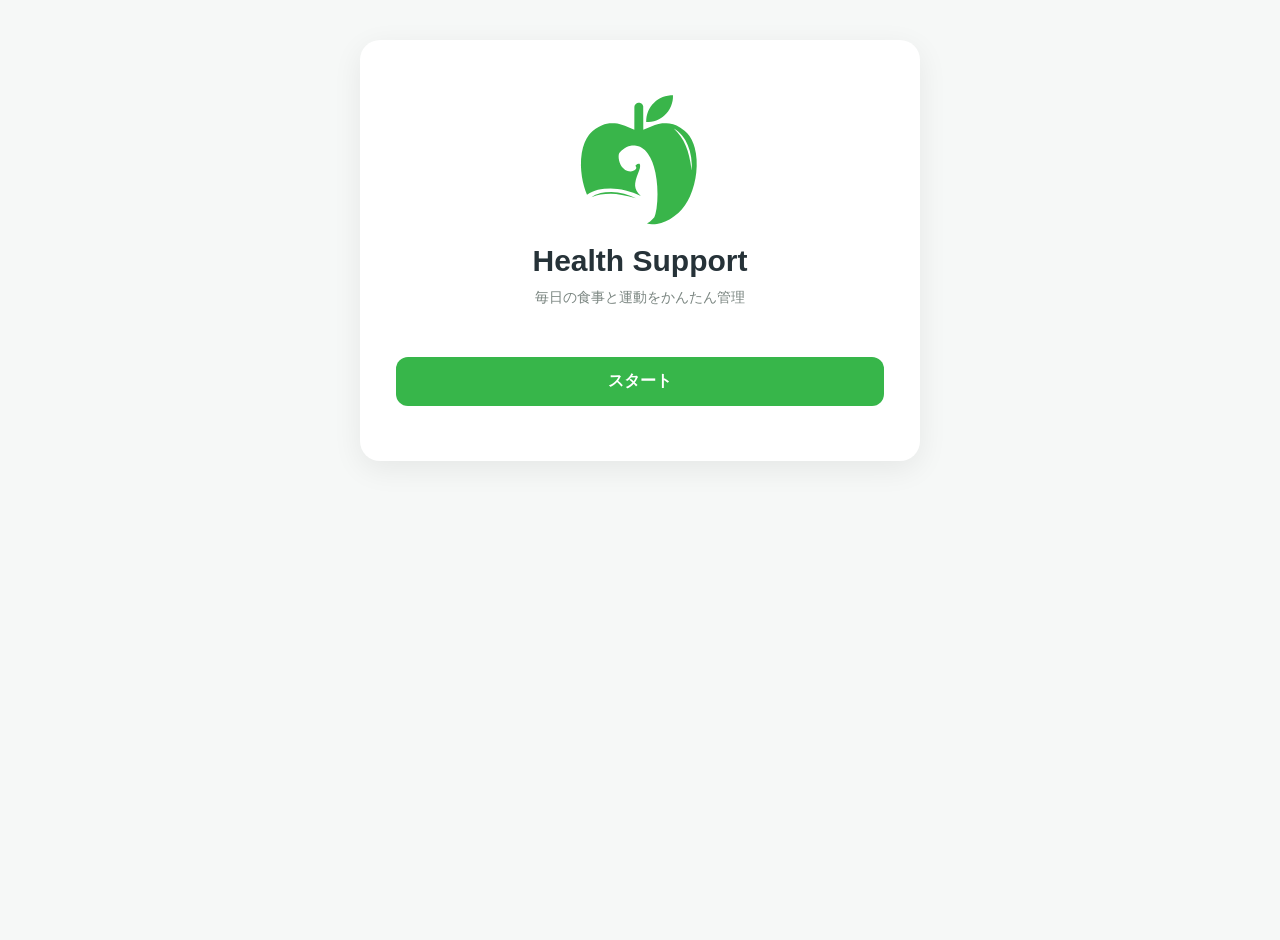
==== index.html @ 35c46b42 "Update health tracking flow and goal inputs" ====
<!DOCTYPE html>
<html lang="ja">
<head>
    <meta charset="UTF-8">
    <meta name="viewport" content="width=device-width, initial-scale=1.0">
    <link rel="stylesheet" href="れんじ.css">
    <title>Health Support</title>
</head>
<body>
    <main>
        <!-- スタート画面 -->
        <div id="suta-togamen">
            <img src="logo.svg" alt="アプリロゴ" class="app-logo">
            <h1 class="app-title">Health Support</h1>
            <p class="app-subtitle">毎日の食事と運動をかんたん管理</p>
            <button id="sutatobotan">スタート</button>
        </div>

        <!-- 初期入力画面 -->
        <div class="hidden" id="syokinyuuryoku">
            <h1>性別</h1>
            <label>
                <input type="radio" name="gender" value="男性">男性
            </label>
            <label>
                <input type="radio" name="gender" value="女性">女性
            </label>

            <h1>年齢</h1>
            <select name="年齢" id="nenrei">
                <option value="">1つ選択してください</option>
                <option value="seinen">18〜29歳</option>
                <option value="tyuunen">30〜49歳</option>
                <option value="kounen">50〜64歳</option>
            </select>

            <h1>身長</h1>
            <p>身長を入力してください</p>
            <div class="input-unit">
                <input type="number" id="shintyo" min="120" max="230" step="0.1" inputmode="decimal" placeholder="例：170">
                <span>cm</span>
            </div>

            <h1>体重</h1>
            <p>現在の体重を入力してください</p>
            <div class="input-unit">
                <input type="number" id="taiju" min="30" max="250" step="0.1" inputmode="decimal" placeholder="例：60">
                <span>kg</span>
            </div>

            <div class="hidden" id="mokuhyou">
                <h2>目標</h2>
                <p>目標体重を入力してください。減量・維持・増量のすべてに対応しています。</p>
                <div class="input-unit">
                    <input type="number" id="mtaiju" min="30" max="250" step="0.1" inputmode="decimal" placeholder="例：65">
                    <span>kg</span>
                </div>
                <p id="mokuhyouHoukou" class="goal-direction">目標体重を入力すると目標タイプを表示します。</p>

                <p>目標BMI</p>
                <input type="text" id="mbmi" value="" placeholder="自動計算" readonly>

                <p>目標期日</p>
                <input type="date" id="mokuhyouKijitsu">
            </div>

            <p class="button-area">
                <button id="nyuryokutugihe">次へ</button>
            </p>
        </div>

        <!-- 今日の入力画面 -->
        <div class="hidden" id="sonohinyuuryokugamen">
            <h1>今日やったこと</h1>

            <h2>今日食べたもの</h2>
            <p>
                <label for="gohan">ご飯</label>
                <span class="input-unit"><input type="number" id="gohan" min="0" max="2000" step="1" placeholder="例：200"><span>g</span></span>
            </p>
            <p>
                <label for="men">麺</label>
                <span class="input-unit"><input type="number" id="men" min="0" max="2000" step="1" placeholder="例：150"><span>g</span></span>
            </p>
            <p>
                <label for="pan">パン</label>
                <span class="input-unit"><input type="number" id="pan" min="0" max="1000" step="1" placeholder="例：100"><span>g</span></span>
            </p>
            <p>
                <label for="kudamono">果物</label>
                <span class="input-unit"><input type="number" id="kudamono" min="0" max="2000" step="1" placeholder="例：100"><span>g</span></span>
            </p>
            <p>
                <label for="yasai">野菜</label>
                <span class="input-unit"><input type="number" id="yasai" min="0" max="2000" step="1" placeholder="例：150"><span>g</span></span>
            </p>
            <p>
                <label for="nomimono">飲み物</label>
                <span class="input-unit"><input type="number" id="nomimono" min="0" max="10000" step="1" placeholder="例：500"><span>ml</span></span>
            </p>

            <h2>行った運動</h2>
            <select name="運動" id="undousentaku">
                <option value="">運動なし / 選択してください</option>
                <option value="running">ランニング</option>
                <option value="walking">ウォーキング</option>
                <option value="squat">スクワット</option>
            </select>

            <div id="undoujikan">
                <label for="jikan">運動時間</label>
                <div class="input-unit">
                    <input type="number" id="jikan" min="0" max="600" step="1" placeholder="例：30">
                    <span>分</span>
                </div>
            </div>

            <h2>行った行動</h2>
            <p class="field-note">運動以外で健康のために意識したことや、その日の活動を自由に記録できます。</p>
            <textarea id="koudou" maxlength="300" rows="4" placeholder="例：階段を使った、水分を意識した、間食を控えた など"></textarea>

            <p class="button-area">
                <button id="keisanButton">今日の結果を見る</button>
            </p>
        </div>

        <!-- 結果画面 -->
        <div class="hidden" id="sonohinokekka">
            <h1>今日の結果</h1>

            <p>今日消費した運動カロリー<br><span id="shkarori">0</span> kcal</p>
            <p>今日摂取したカロリー<br><span id="sekarori">0</span> kcal</p>

            <h2>明日のおすすめ</h2>
            <div id="ashitaOsusume" class="result-box">---</div>

            <h2>総評コメント</h2>
            <div id="souhyou" class="result-box">---</div>

            <p class="save-note">保存すると今日の入力内容と結果をこのブラウザに保存します。</p>
            <button id="hozonButton">保存する</button>
        </div>
    </main>

    <script type="text/javascript" src="kcal.js"></script>
</body>
</html>
---- れんじ.css ----
/* 全体 */
* {
    box-sizing: border-box;
}
body {
    margin: 0;
    min-height: 100vh;
    background-color: #f6f8f7;
    font-family:-apple-system,BlinkMacSystemFont,"Segoe UI","Noto Sans JP",sans-serif;
    color: #263238;
}
/*アプリ全体*/
main {
    width: 92%;
    max-width: 560px;
    margin: 40px auto;
}
/*各画面*/
main > div {
    background-color: #ffffff;
    padding: 36px;
    border-radius: 20px;
    box-shadow:0 8px 30px rgba(0, 0, 0, 0.07);
}
/*非表示*/
.hidden {
    display: none;
}
/*スタート画面*/
#suta-togamen {
    text-align: center;
    padding-top: 55px;
    padding-bottom: 55px;
}
/*ロゴ*/
.app-logo {
    width: 130px;
    height: 130px;
    object-fit: contain;
    margin-bottom: 15px;
}
/*アプリ名*/
.app-title {
    margin: 0;
    font-size: 30px;
    font-weight: 700;
    color: #263238;
}
/*サブタイトル*/
.app-subtitle {
    margin-top: 8px;
    margin-bottom: 35px;
    color: #7a8580;
    font-size: 14px;
}
/*見出し*/
h1 {
    font-size: 22px;
    margin-top: 30px;
    margin-bottom: 10px;
    color: #263238;
}
h1:first-child {
    margin-top: 0;
}
h2 {
    font-size: 18px;
    margin-top: 28px;
    margin-bottom: 12px;
    color: #263238;
}
p {
    margin-top: 8px;
    margin-bottom: 12px;
    line-height: 1.7;
    color: #59645f;
}
/*入力欄*/
input[type="text"],
input[type="number"],
select {
    width: 100%;
    padding: 13px 14px;
    margin-top: 5px;
    margin-bottom: 14px;
    border: 1px solid #d9e0dc;
    border-radius: 10px;
    background-color: #fafcfb;
    font-size: 16px;
    outline: none;
    transition: 0.2s;
}
/* 入力時 */
input[type="text"]:focus,
input[type="number"]:focus,
select:focus {
    border-color: #37b64a;
    background-color: #ffffff;
    box-shadow:0 0 0 3px rgba(55, 182, 74, 0.10);
}
/*placeholder*/
input::placeholder {
    color: #adb5b1;
}
/*ラジオボタン*/
input[type="radio"] {
    accent-color: #37b64a;
    width: 18px;
    height: 18px;
    margin-right: 6px;
    vertical-align: middle;
}
#syokinyuuryoku > label {
    display: inline-flex;
    align-items: center;
    margin-right: 20px;
    margin-top: 5px;
    margin-bottom: 10px;
    cursor: pointer;
}
/*単位*/
span {
    color: #59645f;
}
/*ボタン*/
button {
    width: 100%;
    padding: 14px 20px;
    border: none;
    border-radius: 12px;
    background-color: #37b64a;
    color: #ffffff;
    font-size: 16px;
    font-weight: 600;
    cursor: pointer;
    transition:transform 0.15s,opacity 0.15s,box-shadow 0.15s;
}
/*ボタンにマウスを乗せた時*/
button:hover {
    transform: translateY(-1px);
    box-shadow:0 6px 15px rgba(55, 182, 74, 0.22);
}
/* ボタン押した時 */
button:active {
    transform: translateY(0);
    opacity: 0.85;
}
/*スタートボタン*/
#suta-togamen a {
    display: block;
}
#suta-togamen button {
    margin-top: 12px;
}
/*続きから*/
#tudukikara {
    background-color: #ffffff;
    color: #37b64a;
    border: 1px solid #37b64a;
}
/*目標入力部分*/
#mokuhyou {
    margin-top: 25px;
    padding: 20px;
    background-color: #f3faf4;
    border: 1px solid #dceede;
    border-radius: 14px;
}
#mokuhyou h2 {
    margin-top: 0;
    color: #2d963d;
}
/*今日の入力画面*/
#sonohinyuuryokugamen h1 {
    padding-bottom: 12px;
    border-bottom: 1px solid #edf0ee;
}
#sonohinyuuryokugamen h2 {
    color: #2d963d;
}
/*運動時間*/
#undoujikan {
    margin-top: 15px;
    padding: 16px;
    background-color: #f7f9f8;
    border-radius: 12px;
}
/*カロリー計算ボタン*/
#keisanButton {
    margin-top: 20px;
    padding: 16px;
    font-size: 17px;
}
/*結果画面*/
#sonohinokekka h1 {
    text-align: center;
    margin-bottom: 25px;
}
#sonohinokekka > p {
    background-color: #f7f9f8;
    padding: 15px 18px;
    border-radius: 12px;
    margin-bottom: 12px;
}
/*結果の数字*/
#shkarori,
#sekarori,
#tasseiritsu {
    color: #2da73f;
    font-size: 24px;
    font-weight: 700;
}
/*明日のカロリー*/
#ashitakaori {
    font-size: 18px;
    font-weight: 600;
    color: #2d963d;
}
/*明日の運動*/
#ashinoUndou {
    font-weight: 600;
}
/*総評*/
#souhyou {
    background-color: #f3faf4 !important;
    border-left: 4px solid #37b64a;
    color: #3f4c46 !important;
}
/*戻るボタン*/
#modoruButton {
    margin-top: 8px;
    background-color: #ffffff;
    color: #37b64a;
    border: 1px solid #37b64a;
}
/*スマホ対応*/
@media (max-width: 600px) {
    main {
        width: 94%;
        margin: 18px auto;
    }
    main > div {
        padding: 24px;
        border-radius: 16px;
    }
    #suta-togamen {
        padding-top: 45px;
        padding-bottom: 45px;
    }
    .app-logo {
        width: 105px;
        height: 105px;
    }
    .app-title {
        font-size: 26px;
    }
    h1 {
        font-size: 21px;
    }
}
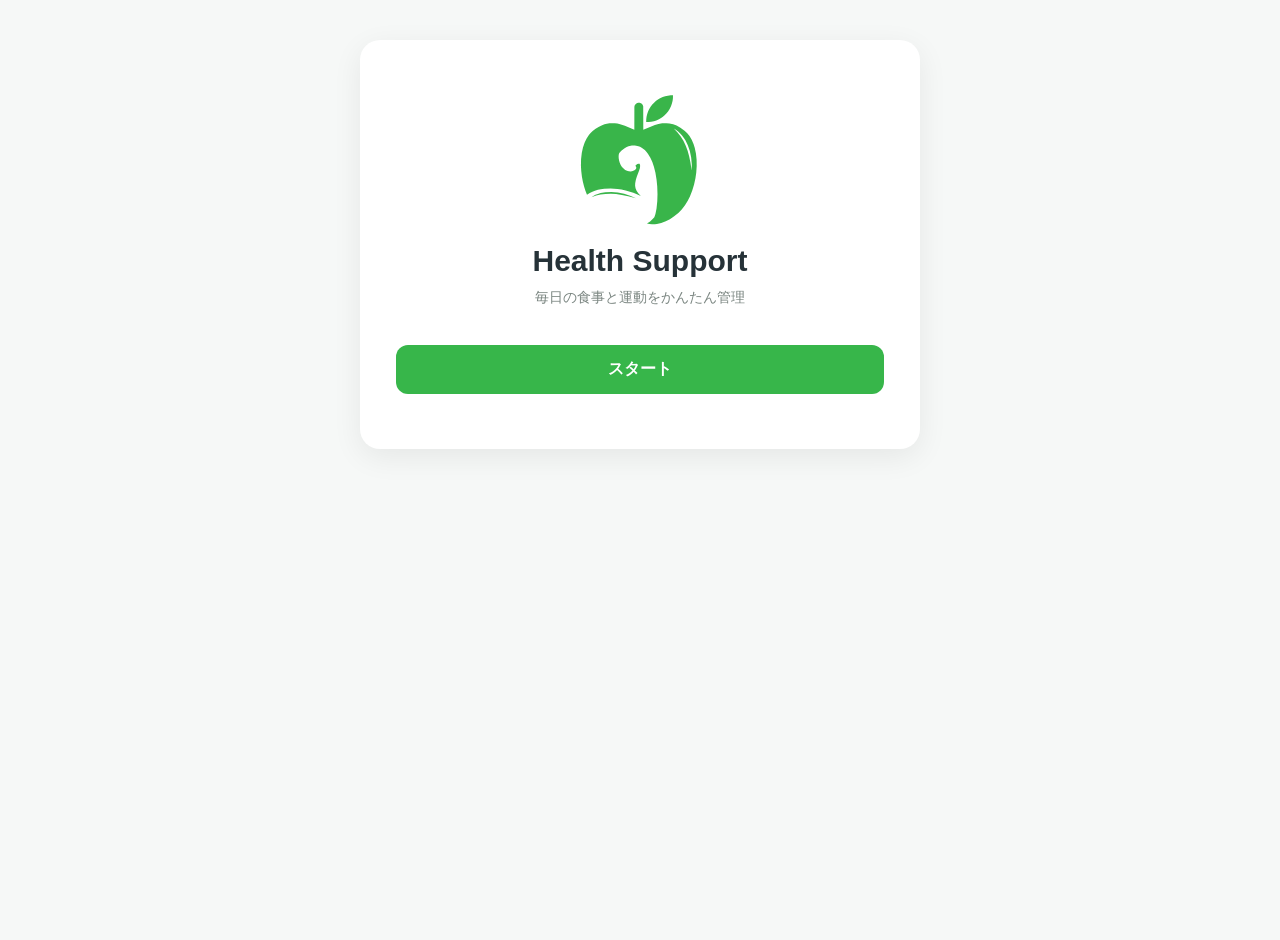
==== commit 3c97a834: "Fix navigation, remove action field, and expand exercises" ====
--- a/index.html
+++ b/index.html
@@ -8,7 +8,6 @@
 </head>
 <body>
     <main>
-        <!-- スタート画面 -->
         <div id="suta-togamen">
             <img src="logo.svg" alt="アプリロゴ" class="app-logo">
             <h1 class="app-title">Health Support</h1>
@@ -16,15 +15,10 @@
             <button id="sutatobotan">スタート</button>
         </div>
 
-        <!-- 初期入力画面 -->
         <div class="hidden" id="syokinyuuryoku">
             <h1>性別</h1>
-            <label>
-                <input type="radio" name="gender" value="男性">男性
-            </label>
-            <label>
-                <input type="radio" name="gender" value="女性">女性
-            </label>
+            <label><input type="radio" name="gender" value="男性">男性</label>
+            <label><input type="radio" name="gender" value="女性">女性</label>
 
             <h1>年齢</h1>
             <select name="年齢" id="nenrei">
@@ -37,14 +31,14 @@
             <h1>身長</h1>
             <p>身長を入力してください</p>
             <div class="input-unit">
-                <input type="number" id="shintyo" min="120" max="230" step="0.1" inputmode="decimal" placeholder="例：170">
+                <input type="number" id="shintyo" min="120" max="230" step="0.1" inputmode="decimal" placeholder="120〜230">
                 <span>cm</span>
             </div>
 
             <h1>体重</h1>
             <p>現在の体重を入力してください</p>
             <div class="input-unit">
-                <input type="number" id="taiju" min="30" max="250" step="0.1" inputmode="decimal" placeholder="例：60">
+                <input type="number" id="taiju" min="30" max="250" step="0.1" inputmode="decimal" placeholder="30〜250">
                 <span>kg</span>
             </div>
 
@@ -52,7 +46,7 @@
                 <h2>目標</h2>
                 <p>目標体重を入力してください。減量・維持・増量のすべてに対応しています。</p>
                 <div class="input-unit">
-                    <input type="number" id="mtaiju" min="30" max="250" step="0.1" inputmode="decimal" placeholder="例：65">
+                    <input type="number" id="mtaiju" min="30" max="250" step="0.1" inputmode="decimal" placeholder="30〜250">
                     <span>kg</span>
                 </div>
                 <p id="mokuhyouHoukou" class="goal-direction">目標体重を入力すると目標タイプを表示します。</p>
@@ -64,12 +58,12 @@
                 <input type="date" id="mokuhyouKijitsu">
             </div>
 
-            <p class="button-area">
-                <button id="nyuryokutugihe">次へ</button>
-            </p>
+            <div class="button-row">
+                <button type="button" class="back-button" id="syokiModoruButton">戻る</button>
+                <button type="button" id="nyuryokutugihe">次へ</button>
+            </div>
         </div>
 
-        <!-- 今日の入力画面 -->
         <div class="hidden" id="sonohinyuuryokugamen">
             <h1>今日やったこと</h1>
 
@@ -101,10 +95,17 @@
 
             <h2>行った運動</h2>
             <select name="運動" id="undousentaku">
-                <option value="">運動なし / 選択してください</option>
+                <option value="">運動なし</option>
+                <option value="walking">ウォーキング</option>
+                <option value="briskWalking">早歩き</option>
                 <option value="running">ランニング</option>
-                <option value="walking">ウォーキング</option>
+                <option value="cycling">自転車</option>
+                <option value="strength">筋力トレーニング</option>
                 <option value="squat">スクワット</option>
+                <option value="swimming">水泳</option>
+                <option value="stairs">階段昇降</option>
+                <option value="jumpRope">縄跳び</option>
+                <option value="yoga">ヨガ・ストレッチ</option>
             </select>
 
             <div id="undoujikan">
@@ -115,16 +116,12 @@
                 </div>
             </div>
 
-            <h2>行った行動</h2>
-            <p class="field-note">運動以外で健康のために意識したことや、その日の活動を自由に記録できます。</p>
-            <textarea id="koudou" maxlength="300" rows="4" placeholder="例：階段を使った、水分を意識した、間食を控えた など"></textarea>
-
-            <p class="button-area">
-                <button id="keisanButton">今日の結果を見る</button>
-            </p>
+            <div class="button-row">
+                <button type="button" class="back-button" id="nyuryokuModoruButton">戻る</button>
+                <button type="button" id="keisanButton">今日の結果を見る</button>
+            </div>
         </div>
 
-        <!-- 結果画面 -->
         <div class="hidden" id="sonohinokekka">
             <h1>今日の結果</h1>
 
@@ -138,7 +135,10 @@
             <div id="souhyou" class="result-box">---</div>
 
             <p class="save-note">保存すると今日の入力内容と結果をこのブラウザに保存します。</p>
-            <button id="hozonButton">保存する</button>
+            <div class="button-row">
+                <button type="button" class="back-button" id="kekkaModoruButton">戻る</button>
+                <button type="button" id="hozonButton">保存する</button>
+            </div>
         </div>
     </main>
 
--- a/れんじ.css
+++ b/れんじ.css
@@ -6,54 +6,50 @@
     margin: 0;
     min-height: 100vh;
     background-color: #f6f8f7;
-    font-family:-apple-system,BlinkMacSystemFont,"Segoe UI","Noto Sans JP",sans-serif;
-    color: #263238;
-}
-/*アプリ全体*/
+    font-family: -apple-system, BlinkMacSystemFont, "Segoe UI", "Noto Sans JP", sans-serif;
+    color: #263238;
+}
 main {
     width: 92%;
     max-width: 560px;
     margin: 40px auto;
 }
-/*各画面*/
 main > div {
     background-color: #ffffff;
     padding: 36px;
     border-radius: 20px;
-    box-shadow:0 8px 30px rgba(0, 0, 0, 0.07);
-}
-/*非表示*/
+    box-shadow: 0 8px 30px rgba(0, 0, 0, 0.07);
+}
 .hidden {
     display: none;
 }
-/*スタート画面*/
+
+/* スタート画面 */
 #suta-togamen {
     text-align: center;
     padding-top: 55px;
     padding-bottom: 55px;
 }
-/*ロゴ*/
 .app-logo {
     width: 130px;
     height: 130px;
     object-fit: contain;
     margin-bottom: 15px;
 }
-/*アプリ名*/
 .app-title {
     margin: 0;
     font-size: 30px;
     font-weight: 700;
     color: #263238;
 }
-/*サブタイトル*/
 .app-subtitle {
     margin-top: 8px;
     margin-bottom: 35px;
     color: #7a8580;
     font-size: 14px;
 }
-/*見出し*/
+
+/* 見出し・本文 */
 h1 {
     font-size: 22px;
     margin-top: 30px;
@@ -75,10 +71,18 @@
     line-height: 1.7;
     color: #59645f;
 }
-/*入力欄*/
+.field-note,
+.save-note {
+    font-size: 13px;
+    color: #7a8580;
+}
+
+/* 入力欄 */
 input[type="text"],
 input[type="number"],
-select {
+input[type="date"],
+select,
+textarea {
     width: 100%;
     padding: 13px 14px;
     margin-top: 5px;
@@ -86,23 +90,49 @@
     border: 1px solid #d9e0dc;
     border-radius: 10px;
     background-color: #fafcfb;
+    font: inherit;
     font-size: 16px;
+    color: #263238;
     outline: none;
     transition: 0.2s;
 }
-/* 入力時 */
-input[type="text"]:focus,
-input[type="number"]:focus,
-select:focus {
+textarea {
+    resize: vertical;
+    min-height: 105px;
+    line-height: 1.6;
+}
+input:focus,
+select:focus,
+textarea:focus {
     border-color: #37b64a;
     background-color: #ffffff;
-    box-shadow:0 0 0 3px rgba(55, 182, 74, 0.10);
-}
-/*placeholder*/
-input::placeholder {
+    box-shadow: 0 0 0 3px rgba(55, 182, 74, 0.10);
+}
+input::placeholder,
+textarea::placeholder {
     color: #adb5b1;
 }
-/*ラジオボタン*/
+input[readonly] {
+    color: #59645f;
+    background-color: #f3f5f4;
+}
+.input-unit {
+    display: flex;
+    align-items: center;
+    gap: 10px;
+    width: 100%;
+}
+.input-unit input {
+    flex: 1;
+    margin-bottom: 14px;
+}
+.input-unit > span {
+    min-width: 28px;
+    margin-bottom: 10px;
+    color: #59645f;
+}
+
+/* ラジオボタン */
 input[type="radio"] {
     accent-color: #37b64a;
     width: 18px;
@@ -118,11 +148,8 @@
     margin-bottom: 10px;
     cursor: pointer;
 }
-/*単位*/
-span {
-    color: #59645f;
-}
-/*ボタン*/
+
+/* ボタン */
 button {
     width: 100%;
     padding: 14px 20px;
@@ -133,32 +160,21 @@
     font-size: 16px;
     font-weight: 600;
     cursor: pointer;
-    transition:transform 0.15s,opacity 0.15s,box-shadow 0.15s;
-}
-/*ボタンにマウスを乗せた時*/
+    transition: transform 0.15s, opacity 0.15s, box-shadow 0.15s;
+}
 button:hover {
     transform: translateY(-1px);
-    box-shadow:0 6px 15px rgba(55, 182, 74, 0.22);
-}
-/* ボタン押した時 */
+    box-shadow: 0 6px 15px rgba(55, 182, 74, 0.22);
+}
 button:active {
     transform: translateY(0);
     opacity: 0.85;
 }
-/*スタートボタン*/
-#suta-togamen a {
-    display: block;
-}
-#suta-togamen button {
-    margin-top: 12px;
-}
-/*続きから*/
-#tudukikara {
-    background-color: #ffffff;
-    color: #37b64a;
-    border: 1px solid #37b64a;
-}
-/*目標入力部分*/
+.button-area {
+    margin-top: 24px;
+}
+
+/* 目標 */
 #mokuhyou {
     margin-top: 25px;
     padding: 20px;
@@ -170,7 +186,15 @@
     margin-top: 0;
     color: #2d963d;
 }
-/*今日の入力画面*/
+.goal-direction {
+    padding: 10px 12px;
+    background-color: #ffffff;
+    border-radius: 9px;
+    font-weight: 600;
+    color: #2d963d;
+}
+
+/* 今日の入力 */
 #sonohinyuuryokugamen h1 {
     padding-bottom: 12px;
     border-bottom: 1px solid #edf0ee;
@@ -178,62 +202,60 @@
 #sonohinyuuryokugamen h2 {
     color: #2d963d;
 }
-/*運動時間*/
 #undoujikan {
     margin-top: 15px;
     padding: 16px;
     background-color: #f7f9f8;
     border-radius: 12px;
 }
-/*カロリー計算ボタン*/
 #keisanButton {
-    margin-top: 20px;
+    margin-top: 8px;
     padding: 16px;
     font-size: 17px;
 }
-/*結果画面*/
+
+/* 結果 */
 #sonohinokekka h1 {
     text-align: center;
     margin-bottom: 25px;
 }
-#sonohinokekka > p {
+#sonohinokekka > p:not(.save-note) {
     background-color: #f7f9f8;
     padding: 15px 18px;
     border-radius: 12px;
     margin-bottom: 12px;
 }
-/*結果の数字*/
 #shkarori,
-#sekarori,
-#tasseiritsu {
+#sekarori {
     color: #2da73f;
     font-size: 24px;
     font-weight: 700;
 }
-/*明日のカロリー*/
-#ashitakaori {
-    font-size: 18px;
-    font-weight: 600;
-    color: #2d963d;
-}
-/*明日の運動*/
-#ashinoUndou {
-    font-weight: 600;
-}
-/*総評*/
+.result-box {
+    background-color: #f7f9f8;
+    padding: 16px 18px;
+    border-radius: 12px;
+    color: #3f4c46;
+    line-height: 1.7;
+}
+.result-box p:first-child {
+    margin-top: 0;
+}
+.result-box p:last-child {
+    margin-bottom: 0;
+}
+#ashitaOsusume strong {
+    color: #2d963d;
+}
 #souhyou {
-    background-color: #f3faf4 !important;
+    background-color: #f3faf4;
     border-left: 4px solid #37b64a;
-    color: #3f4c46 !important;
-}
-/*戻るボタン*/
-#modoruButton {
-    margin-top: 8px;
-    background-color: #ffffff;
-    color: #37b64a;
-    border: 1px solid #37b64a;
-}
-/*スマホ対応*/
+}
+#hozonButton {
+    margin-top: 8px;
+}
+
+/* スマホ対応 */
 @media (max-width: 600px) {
     main {
         width: 94%;
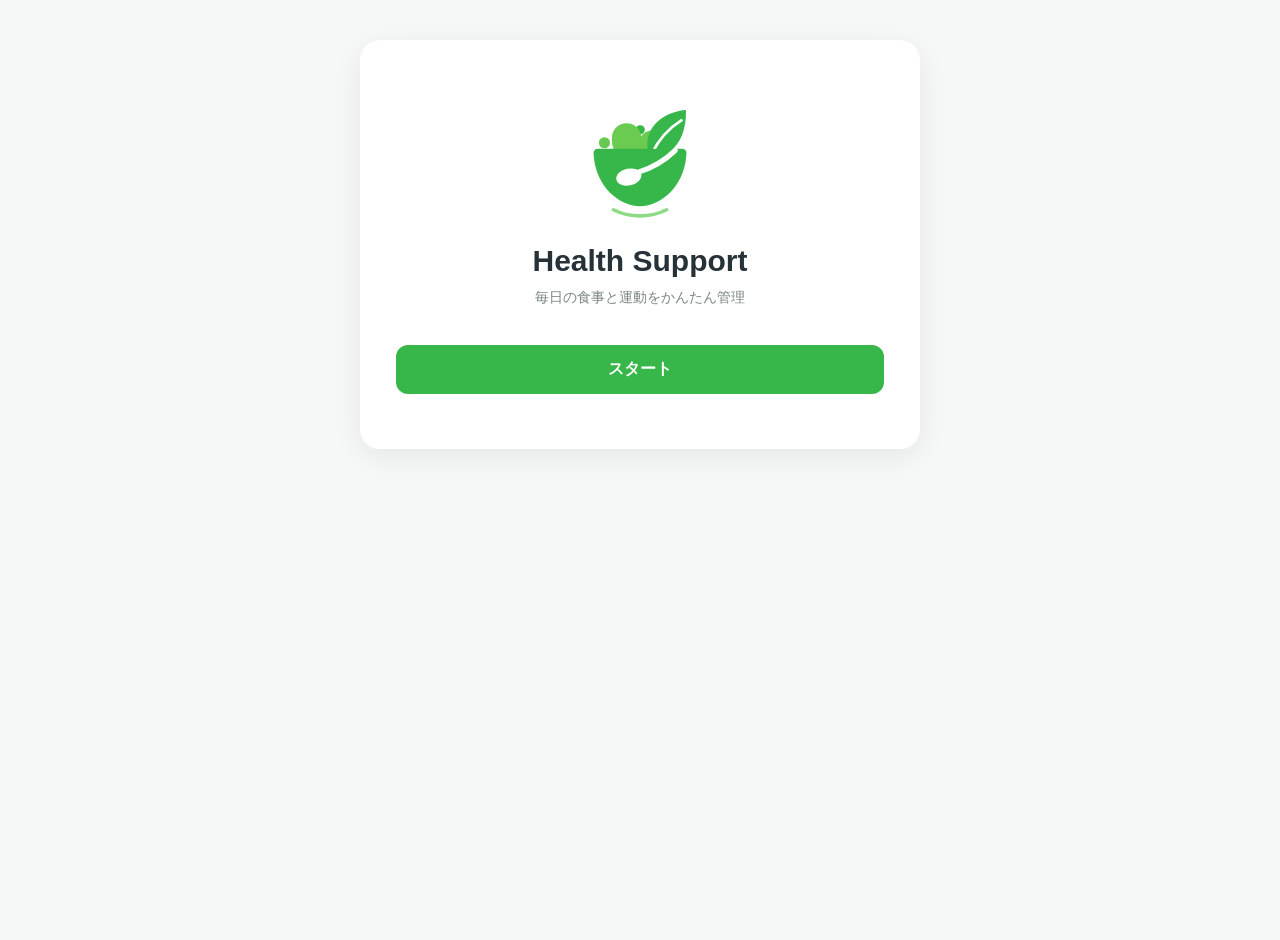
==== commit d386b7b9: "Replace target date with plan duration and shorten feedback label" ====
--- a/index.html
+++ b/index.html
@@ -54,8 +54,13 @@
                 <p>目標BMI</p>
                 <input type="text" id="mbmi" value="" placeholder="自動計算" readonly>
 
-                <p>目標期日</p>
-                <input type="date" id="mokuhyouKijitsu">
+                <p>プラン</p>
+                <select id="mokuhyouPlan">
+                    <option value="">選択してください</option>
+                    <option value="1">1か月</option>
+                    <option value="3">3か月</option>
+                    <option value="6">6か月</option>
+                </select>
             </div>
 
             <div class="button-row">
@@ -131,7 +136,7 @@
             <h2>明日のおすすめ</h2>
             <div id="ashitaOsusume" class="result-box">---</div>
 
-            <h2>総評コメント</h2>
+            <h2>今日のフィードバック</h2>
             <div id="souhyou" class="result-box">---</div>
 
             <p class="save-note">保存すると今日の入力内容と結果をこのブラウザに保存します。</p>
--- a/れんじ.css
+++ b/れんじ.css
@@ -71,7 +71,6 @@
     line-height: 1.7;
     color: #59645f;
 }
-.field-note,
 .save-note {
     font-size: 13px;
     color: #7a8580;
@@ -81,8 +80,7 @@
 input[type="text"],
 input[type="number"],
 input[type="date"],
-select,
-textarea {
+select {
     width: 100%;
     padding: 13px 14px;
     margin-top: 5px;
@@ -96,20 +94,13 @@
     outline: none;
     transition: 0.2s;
 }
-textarea {
-    resize: vertical;
-    min-height: 105px;
-    line-height: 1.6;
-}
 input:focus,
-select:focus,
-textarea:focus {
+select:focus {
     border-color: #37b64a;
     background-color: #ffffff;
     box-shadow: 0 0 0 3px rgba(55, 182, 74, 0.10);
 }
-input::placeholder,
-textarea::placeholder {
+input::placeholder {
     color: #adb5b1;
 }
 input[readonly] {
@@ -170,8 +161,16 @@
     transform: translateY(0);
     opacity: 0.85;
 }
-.button-area {
+.button-row {
+    display: grid;
+    grid-template-columns: minmax(0, 0.8fr) minmax(0, 1.2fr);
+    gap: 12px;
     margin-top: 24px;
+}
+.back-button {
+    background-color: #ffffff;
+    color: #37b64a;
+    border: 1px solid #37b64a;
 }
 
 /* 目標 */
@@ -209,7 +208,6 @@
     border-radius: 12px;
 }
 #keisanButton {
-    margin-top: 8px;
     padding: 16px;
     font-size: 17px;
 }
@@ -251,9 +249,6 @@
     background-color: #f3faf4;
     border-left: 4px solid #37b64a;
 }
-#hozonButton {
-    margin-top: 8px;
-}
 
 /* スマホ対応 */
 @media (max-width: 600px) {
@@ -279,4 +274,10 @@
     h1 {
         font-size: 21px;
     }
-}
+    .button-row {
+        grid-template-columns: 1fr;
+    }
+    .button-row .back-button {
+        order: 2;
+    }
+}
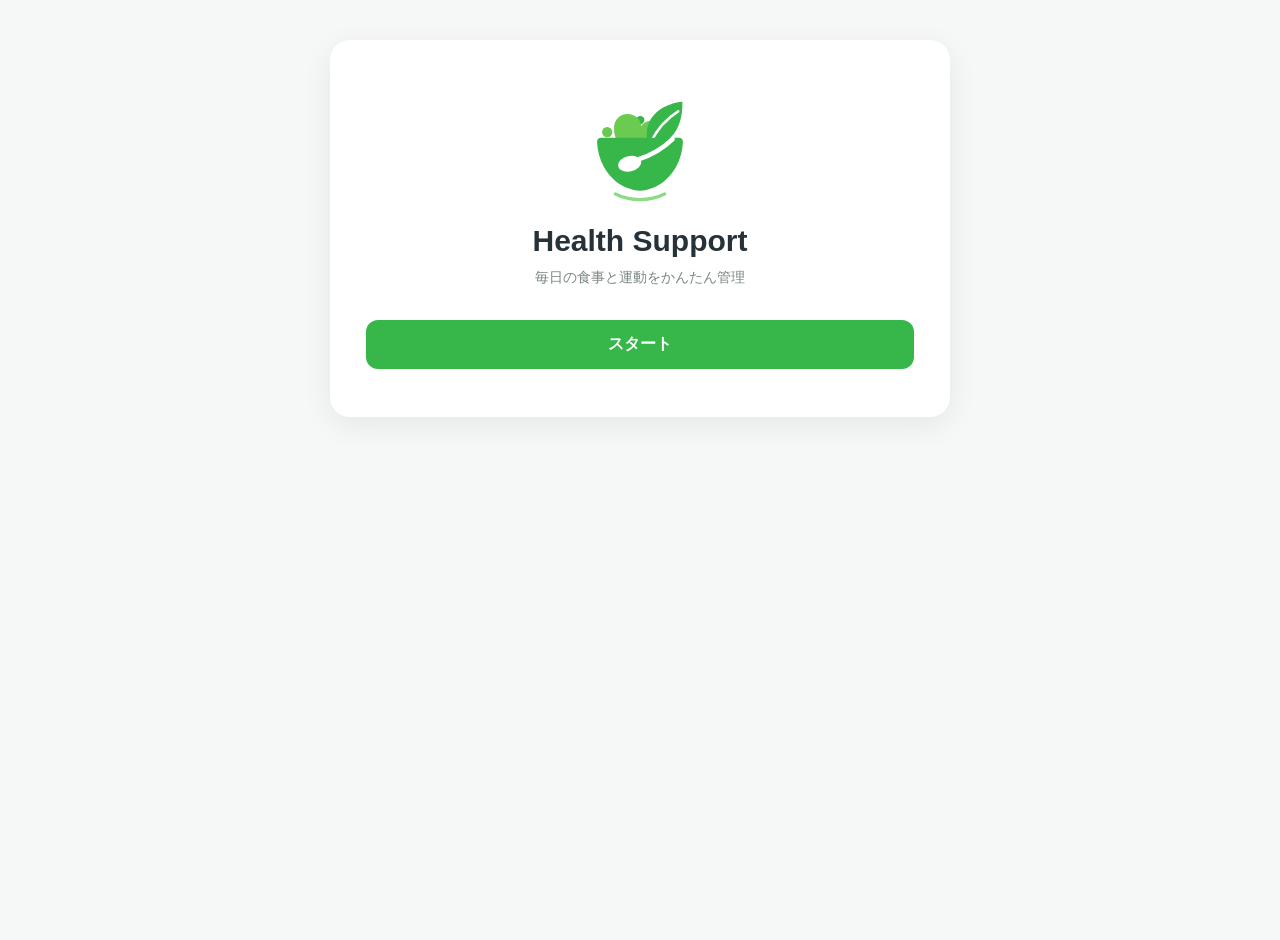
==== commit 4877417f: "Fix home navigation and bust script cache" ====
--- a/index.html
+++ b/index.html
@@ -3,6 +3,7 @@
 <head>
     <meta charset="UTF-8">
     <meta name="viewport" content="width=device-width, initial-scale=1.0">
+    <link rel="icon" type="image/svg+xml" href="logo.svg">
     <link rel="stylesheet" href="れんじ.css">
     <title>Health Support</title>
 </head>
@@ -12,15 +13,53 @@
             <img src="logo.svg" alt="アプリロゴ" class="app-logo">
             <h1 class="app-title">Health Support</h1>
             <p class="app-subtitle">毎日の食事と運動をかんたん管理</p>
+
+            <section id="homeSummary" class="home-summary hidden" aria-live="polite">
+                <div class="home-summary-head">
+                    <div>
+                        <p class="summary-kicker">CURRENT PLAN</p>
+                        <h2>現在の進捗</h2>
+                    </div>
+                    <span id="homeGoalType" class="goal-badge">---</span>
+                </div>
+
+                <div class="weight-flow">
+                    <div><span>開始時</span><strong id="homeStartWeight">--</strong><small>kg</small></div>
+                    <div class="weight-arrow">→</div>
+                    <div><span>現在</span><strong id="homeCurrentWeight">--</strong><small>kg</small></div>
+                    <div class="weight-arrow">→</div>
+                    <div><span>目標</span><strong id="homeTargetWeight">--</strong><small>kg</small></div>
+                </div>
+
+                <div class="progress-line"><span id="homeProgressBar"></span></div>
+                <div class="progress-caption">
+                    <strong id="homeProgressText">進捗 --%</strong>
+                    <span id="homeRemainingText">残り -- kg</span>
+                </div>
+
+                <div class="plan-grid">
+                    <div class="plan-card"><span>プラン</span><strong id="homePlan">--</strong></div>
+                    <div class="plan-card"><span>目標目安</span><strong id="homeDeadline">--</strong></div>
+                    <div class="plan-card"><span>計画との差</span><strong id="homePace">--</strong></div>
+                    <div class="plan-card"><span>記録</span><strong id="homeRecordCount">--</strong></div>
+                </div>
+            </section>
+
             <button id="sutatobotan">スタート</button>
+            <button type="button" class="back-button hidden" id="tudukikara">続きから</button>
         </div>
 
         <div class="hidden" id="syokinyuuryoku">
-            <h1>性別</h1>
+            <div class="screen-head">
+                <h1>基本設定</h1>
+                <a href="./" class="home-link" id="syokiHomeButton">ホーム</a>
+            </div>
+
+            <h2>性別</h2>
             <label><input type="radio" name="gender" value="男性">男性</label>
             <label><input type="radio" name="gender" value="女性">女性</label>
 
-            <h1>年齢</h1>
+            <h2>年齢</h2>
             <select name="年齢" id="nenrei">
                 <option value="">1つ選択してください</option>
                 <option value="seinen">18〜29歳</option>
@@ -28,15 +67,15 @@
                 <option value="kounen">50〜64歳</option>
             </select>
 
-            <h1>身長</h1>
+            <h2>身長</h2>
             <p>身長を入力してください</p>
             <div class="input-unit">
                 <input type="number" id="shintyo" min="120" max="230" step="0.1" inputmode="decimal" placeholder="120〜230">
                 <span>cm</span>
             </div>
 
-            <h1>体重</h1>
-            <p>現在の体重を入力してください</p>
+            <h2>開始時の体重</h2>
+            <p>この体重を進捗の基準にします。</p>
             <div class="input-unit">
                 <input type="number" id="taiju" min="30" max="250" step="0.1" inputmode="decimal" placeholder="30〜250">
                 <span>kg</span>
@@ -70,33 +109,25 @@
         </div>
 
         <div class="hidden" id="sonohinyuuryokugamen">
-            <h1>今日やったこと</h1>
+            <div class="screen-head">
+                <h1>今日やったこと</h1>
+                <a href="./" class="home-link" id="nyuryokuHomeButton">ホーム</a>
+            </div>
+
+            <h2>現在の体重</h2>
+            <p>今日の体重を入力すると、進捗に反映されます。</p>
+            <div class="input-unit">
+                <input type="number" id="genzaiTaiju" min="30" max="250" step="0.1" inputmode="decimal" placeholder="例：70.5">
+                <span>kg</span>
+            </div>
 
             <h2>今日食べたもの</h2>
-            <p>
-                <label for="gohan">ご飯</label>
-                <span class="input-unit"><input type="number" id="gohan" min="0" max="2000" step="1" placeholder="例：200"><span>g</span></span>
-            </p>
-            <p>
-                <label for="men">麺</label>
-                <span class="input-unit"><input type="number" id="men" min="0" max="2000" step="1" placeholder="例：150"><span>g</span></span>
-            </p>
-            <p>
-                <label for="pan">パン</label>
-                <span class="input-unit"><input type="number" id="pan" min="0" max="1000" step="1" placeholder="例：100"><span>g</span></span>
-            </p>
-            <p>
-                <label for="kudamono">果物</label>
-                <span class="input-unit"><input type="number" id="kudamono" min="0" max="2000" step="1" placeholder="例：100"><span>g</span></span>
-            </p>
-            <p>
-                <label for="yasai">野菜</label>
-                <span class="input-unit"><input type="number" id="yasai" min="0" max="2000" step="1" placeholder="例：150"><span>g</span></span>
-            </p>
-            <p>
-                <label for="nomimono">飲み物</label>
-                <span class="input-unit"><input type="number" id="nomimono" min="0" max="10000" step="1" placeholder="例：500"><span>ml</span></span>
-            </p>
+            <p><label for="gohan">ご飯</label><span class="input-unit"><input type="number" id="gohan" min="0" max="2000" step="1" placeholder="例：200"><span>g</span></span></p>
+            <p><label for="men">麺</label><span class="input-unit"><input type="number" id="men" min="0" max="2000" step="1" placeholder="例：150"><span>g</span></span></p>
+            <p><label for="pan">パン</label><span class="input-unit"><input type="number" id="pan" min="0" max="1000" step="1" placeholder="例：100"><span>g</span></span></p>
+            <p><label for="kudamono">果物</label><span class="input-unit"><input type="number" id="kudamono" min="0" max="2000" step="1" placeholder="例：100"><span>g</span></span></p>
+            <p><label for="yasai">野菜</label><span class="input-unit"><input type="number" id="yasai" min="0" max="2000" step="1" placeholder="例：150"><span>g</span></span></p>
+            <p><label for="nomimono">飲み物</label><span class="input-unit"><input type="number" id="nomimono" min="0" max="10000" step="1" placeholder="例：500"><span>ml</span></span></p>
 
             <h2>行った運動</h2>
             <select name="運動" id="undousentaku">
@@ -128,8 +159,12 @@
         </div>
 
         <div class="hidden" id="sonohinokekka">
-            <h1>今日の結果</h1>
+            <div class="screen-head">
+                <h1>今日の結果</h1>
+                <a href="./" class="home-link" id="kekkaHomeButton">ホーム</a>
+            </div>
 
+            <p>今日の体重<br><span id="kekkaTaiju">--</span> kg</p>
             <p>今日消費した運動カロリー<br><span id="shkarori">0</span> kcal</p>
             <p>今日摂取したカロリー<br><span id="sekarori">0</span> kcal</p>
 
@@ -139,7 +174,7 @@
             <h2>今日のフィードバック</h2>
             <div id="souhyou" class="result-box">---</div>
 
-            <p class="save-note">保存すると今日の入力内容と結果をこのブラウザに保存します。</p>
+            <p class="save-note">保存すると今日の体重・食事・運動・結果が履歴に追加されます。</p>
             <div class="button-row">
                 <button type="button" class="back-button" id="kekkaModoruButton">戻る</button>
                 <button type="button" id="hozonButton">保存する</button>
@@ -147,6 +182,6 @@
         </div>
     </main>
 
-    <script type="text/javascript" src="kcal.js"></script>
+    <script type="text/javascript" src="kcal.js?v=20260915-homefix"></script>
 </body>
-</html>
+</html>
--- a/れんじ.css
+++ b/れんじ.css
@@ -1,7 +1,4 @@
-/* 全体 */
-* {
-    box-sizing: border-box;
-}
+* { box-sizing: border-box; }
 body {
     margin: 0;
     min-height: 100vh;
@@ -9,275 +6,86 @@
     font-family: -apple-system, BlinkMacSystemFont, "Segoe UI", "Noto Sans JP", sans-serif;
     color: #263238;
 }
-main {
-    width: 92%;
-    max-width: 560px;
-    margin: 40px auto;
+main { width: 92%; max-width: 620px; margin: 40px auto; }
+main > div { background-color: #fff; padding: 36px; border-radius: 20px; box-shadow: 0 8px 30px rgba(0,0,0,.07); }
+.hidden { display: none !important; }
+
+#suta-togamen { text-align: center; padding-top: 48px; padding-bottom: 48px; }
+.app-logo { width: 120px; height: 120px; object-fit: contain; margin-bottom: 12px; }
+.app-title { margin: 0; font-size: 30px; font-weight: 700; }
+.app-subtitle { margin: 8px 0 30px; color: #7a8580; font-size: 14px; }
+
+h1 { font-size: 22px; margin: 0 0 18px; color: #263238; }
+h2 { font-size: 18px; margin: 28px 0 12px; color: #2d963d; }
+p { margin: 8px 0 12px; line-height: 1.7; color: #59645f; }
+.save-note { font-size: 13px; color: #7a8580; }
+.screen-head { display: flex; align-items: center; justify-content: space-between; gap: 12px; margin-bottom: 8px; }
+.screen-head h1 { margin: 0; }
+
+input[type="text"], input[type="number"], select {
+    width: 100%; padding: 13px 14px; margin-top: 5px; margin-bottom: 14px;
+    border: 1px solid #d9e0dc; border-radius: 10px; background-color: #fafcfb;
+    font: inherit; font-size: 16px; color: #263238; outline: none; transition: .2s;
 }
-main > div {
-    background-color: #ffffff;
-    padding: 36px;
-    border-radius: 20px;
-    box-shadow: 0 8px 30px rgba(0, 0, 0, 0.07);
-}
-.hidden {
-    display: none;
-}
+input:focus, select:focus { border-color: #37b64a; background: #fff; box-shadow: 0 0 0 3px rgba(55,182,74,.10); }
+input::placeholder { color: #adb5b1; }
+input[readonly] { color: #59645f; background: #f3f5f4; }
+.input-unit { display: flex; align-items: center; gap: 10px; width: 100%; }
+.input-unit input { flex: 1; margin-bottom: 14px; }
+.input-unit > span { min-width: 28px; margin-bottom: 10px; color: #59645f; }
+input[type="radio"] { accent-color: #37b64a; width: 18px; height: 18px; margin-right: 6px; vertical-align: middle; }
+#syokinyuuryoku > label { display: inline-flex; align-items: center; margin-right: 20px; margin-bottom: 10px; cursor: pointer; }
 
-/* スタート画面 */
-#suta-togamen {
-    text-align: center;
-    padding-top: 55px;
-    padding-bottom: 55px;
-}
-.app-logo {
-    width: 130px;
-    height: 130px;
-    object-fit: contain;
-    margin-bottom: 15px;
-}
-.app-title {
-    margin: 0;
-    font-size: 30px;
-    font-weight: 700;
-    color: #263238;
-}
-.app-subtitle {
-    margin-top: 8px;
-    margin-bottom: 35px;
-    color: #7a8580;
-    font-size: 14px;
-}
+button { width: 100%; padding: 14px 20px; border: none; border-radius: 12px; background: #37b64a; color: #fff; font-size: 16px; font-weight: 600; cursor: pointer; transition: transform .15s, opacity .15s, box-shadow .15s; }
+button:hover { transform: translateY(-1px); box-shadow: 0 6px 15px rgba(55,182,74,.22); }
+button:active { transform: translateY(0); opacity: .85; }
+.back-button { background: #fff; color: #37b64a; border: 1px solid #37b64a; }
+.home-link { width: auto; padding: 8px 13px; background: #fff; color: #59645f; border: 1px solid #d9e0dc; font-size: 14px; }
+.button-row { display: grid; grid-template-columns: minmax(0,.8fr) minmax(0,1.2fr); gap: 12px; margin-top: 24px; }
+#tudukikara { margin-top: 10px; }
 
-/* 見出し・本文 */
-h1 {
-    font-size: 22px;
-    margin-top: 30px;
-    margin-bottom: 10px;
-    color: #263238;
-}
-h1:first-child {
-    margin-top: 0;
-}
-h2 {
-    font-size: 18px;
-    margin-top: 28px;
-    margin-bottom: 12px;
-    color: #263238;
-}
-p {
-    margin-top: 8px;
-    margin-bottom: 12px;
-    line-height: 1.7;
-    color: #59645f;
-}
-.save-note {
-    font-size: 13px;
-    color: #7a8580;
-}
+#mokuhyou { margin-top: 25px; padding: 20px; background: #f3faf4; border: 1px solid #dceede; border-radius: 14px; }
+#mokuhyou h2 { margin-top: 0; }
+.goal-direction { padding: 10px 12px; background: #fff; border-radius: 9px; font-weight: 600; color: #2d963d; }
+#undoujikan { margin-top: 15px; padding: 16px; background: #f7f9f8; border-radius: 12px; }
+#keisanButton { padding: 16px; font-size: 17px; }
 
-/* 入力欄 */
-input[type="text"],
-input[type="number"],
-input[type="date"],
-select {
-    width: 100%;
-    padding: 13px 14px;
-    margin-top: 5px;
-    margin-bottom: 14px;
-    border: 1px solid #d9e0dc;
-    border-radius: 10px;
-    background-color: #fafcfb;
-    font: inherit;
-    font-size: 16px;
-    color: #263238;
-    outline: none;
-    transition: 0.2s;
-}
-input:focus,
-select:focus {
-    border-color: #37b64a;
-    background-color: #ffffff;
-    box-shadow: 0 0 0 3px rgba(55, 182, 74, 0.10);
-}
-input::placeholder {
-    color: #adb5b1;
-}
-input[readonly] {
-    color: #59645f;
-    background-color: #f3f5f4;
-}
-.input-unit {
-    display: flex;
-    align-items: center;
-    gap: 10px;
-    width: 100%;
-}
-.input-unit input {
-    flex: 1;
-    margin-bottom: 14px;
-}
-.input-unit > span {
-    min-width: 28px;
-    margin-bottom: 10px;
-    color: #59645f;
-}
+#sonohinokekka > p:not(.save-note) { background: #f7f9f8; padding: 15px 18px; border-radius: 12px; margin-bottom: 12px; }
+#kekkaTaiju, #shkarori, #sekarori { color: #2da73f; font-size: 24px; font-weight: 700; }
+.result-box { background: #f7f9f8; padding: 16px 18px; border-radius: 12px; color: #3f4c46; line-height: 1.7; text-align: left; }
+.result-box p:first-child { margin-top: 0; }
+.result-box p:last-child { margin-bottom: 0; }
+#ashitaOsusume strong { color: #2d963d; }
+#souhyou { background: #f3faf4; border-left: 4px solid #37b64a; }
 
-/* ラジオボタン */
-input[type="radio"] {
-    accent-color: #37b64a;
-    width: 18px;
-    height: 18px;
-    margin-right: 6px;
-    vertical-align: middle;
-}
-#syokinyuuryoku > label {
-    display: inline-flex;
-    align-items: center;
-    margin-right: 20px;
-    margin-top: 5px;
-    margin-bottom: 10px;
-    cursor: pointer;
-}
+.home-summary { margin: 0 0 24px; padding: 20px; background: #f8fbf9; border: 1px solid #e2ebe5; border-radius: 16px; text-align: left; }
+.home-summary-head { display: flex; align-items: flex-start; justify-content: space-between; gap: 12px; }
+.home-summary-head h2 { margin: 2px 0 0; color: #263238; }
+.summary-kicker { margin: 0; font-size: 11px; letter-spacing: .12em; color: #8a9690; font-weight: 700; }
+.goal-badge { display: inline-flex; align-items: center; justify-content: center; min-width: 48px; padding: 6px 10px; border-radius: 999px; background: #eaf7ec; color: #2d963d; font-size: 13px; font-weight: 700; }
+.weight-flow { display: grid; grid-template-columns: 1fr auto 1fr auto 1fr; align-items: end; gap: 8px; margin-top: 18px; }
+.weight-flow div:not(.weight-arrow) { text-align: center; }
+.weight-flow span { display: block; color: #7a8580; font-size: 12px; }
+.weight-flow strong { font-size: 24px; color: #263238; }
+.weight-flow small { margin-left: 2px; color: #7a8580; }
+.weight-arrow { padding-bottom: 6px; color: #a4aea9; }
+.progress-line { height: 9px; margin-top: 18px; overflow: hidden; background: #e5ebe7; border-radius: 999px; }
+.progress-line span { display: block; width: 0; height: 100%; background: #37b64a; border-radius: inherit; transition: width .3s ease; }
+.progress-caption { display: flex; justify-content: space-between; gap: 12px; margin-top: 8px; font-size: 13px; color: #59645f; }
+.plan-grid { display: grid; grid-template-columns: 1fr 1fr; gap: 10px; margin-top: 18px; }
+.plan-card { padding: 12px; background: #fff; border: 1px solid #e7ece9; border-radius: 12px; }
+.plan-card span { display: block; font-size: 11px; color: #8a9690; margin-bottom: 4px; }
+.plan-card strong { font-size: 14px; color: #34413b; }
 
-/* ボタン */
-button {
-    width: 100%;
-    padding: 14px 20px;
-    border: none;
-    border-radius: 12px;
-    background-color: #37b64a;
-    color: #ffffff;
-    font-size: 16px;
-    font-weight: 600;
-    cursor: pointer;
-    transition: transform 0.15s, opacity 0.15s, box-shadow 0.15s;
-}
-button:hover {
-    transform: translateY(-1px);
-    box-shadow: 0 6px 15px rgba(55, 182, 74, 0.22);
-}
-button:active {
-    transform: translateY(0);
-    opacity: 0.85;
-}
-.button-row {
-    display: grid;
-    grid-template-columns: minmax(0, 0.8fr) minmax(0, 1.2fr);
-    gap: 12px;
-    margin-top: 24px;
-}
-.back-button {
-    background-color: #ffffff;
-    color: #37b64a;
-    border: 1px solid #37b64a;
-}
-
-/* 目標 */
-#mokuhyou {
-    margin-top: 25px;
-    padding: 20px;
-    background-color: #f3faf4;
-    border: 1px solid #dceede;
-    border-radius: 14px;
-}
-#mokuhyou h2 {
-    margin-top: 0;
-    color: #2d963d;
-}
-.goal-direction {
-    padding: 10px 12px;
-    background-color: #ffffff;
-    border-radius: 9px;
-    font-weight: 600;
-    color: #2d963d;
-}
-
-/* 今日の入力 */
-#sonohinyuuryokugamen h1 {
-    padding-bottom: 12px;
-    border-bottom: 1px solid #edf0ee;
-}
-#sonohinyuuryokugamen h2 {
-    color: #2d963d;
-}
-#undoujikan {
-    margin-top: 15px;
-    padding: 16px;
-    background-color: #f7f9f8;
-    border-radius: 12px;
-}
-#keisanButton {
-    padding: 16px;
-    font-size: 17px;
-}
-
-/* 結果 */
-#sonohinokekka h1 {
-    text-align: center;
-    margin-bottom: 25px;
-}
-#sonohinokekka > p:not(.save-note) {
-    background-color: #f7f9f8;
-    padding: 15px 18px;
-    border-radius: 12px;
-    margin-bottom: 12px;
-}
-#shkarori,
-#sekarori {
-    color: #2da73f;
-    font-size: 24px;
-    font-weight: 700;
-}
-.result-box {
-    background-color: #f7f9f8;
-    padding: 16px 18px;
-    border-radius: 12px;
-    color: #3f4c46;
-    line-height: 1.7;
-}
-.result-box p:first-child {
-    margin-top: 0;
-}
-.result-box p:last-child {
-    margin-bottom: 0;
-}
-#ashitaOsusume strong {
-    color: #2d963d;
-}
-#souhyou {
-    background-color: #f3faf4;
-    border-left: 4px solid #37b64a;
-}
-
-/* スマホ対応 */
 @media (max-width: 600px) {
-    main {
-        width: 94%;
-        margin: 18px auto;
-    }
-    main > div {
-        padding: 24px;
-        border-radius: 16px;
-    }
-    #suta-togamen {
-        padding-top: 45px;
-        padding-bottom: 45px;
-    }
-    .app-logo {
-        width: 105px;
-        height: 105px;
-    }
-    .app-title {
-        font-size: 26px;
-    }
-    h1 {
-        font-size: 21px;
-    }
-    .button-row {
-        grid-template-columns: 1fr;
-    }
-    .button-row .back-button {
-        order: 2;
-    }
-}
+    main { width: 94%; margin: 18px auto; }
+    main > div { padding: 24px; border-radius: 16px; }
+    #suta-togamen { padding-top: 36px; padding-bottom: 36px; }
+    .app-logo { width: 100px; height: 100px; }
+    .app-title { font-size: 26px; }
+    .button-row { grid-template-columns: 1fr; }
+    .button-row .back-button { order: 2; }
+    .weight-flow strong { font-size: 20px; }
+    .plan-grid { grid-template-columns: 1fr 1fr; }
+    .progress-caption { flex-direction: column; gap: 2px; }
+}
